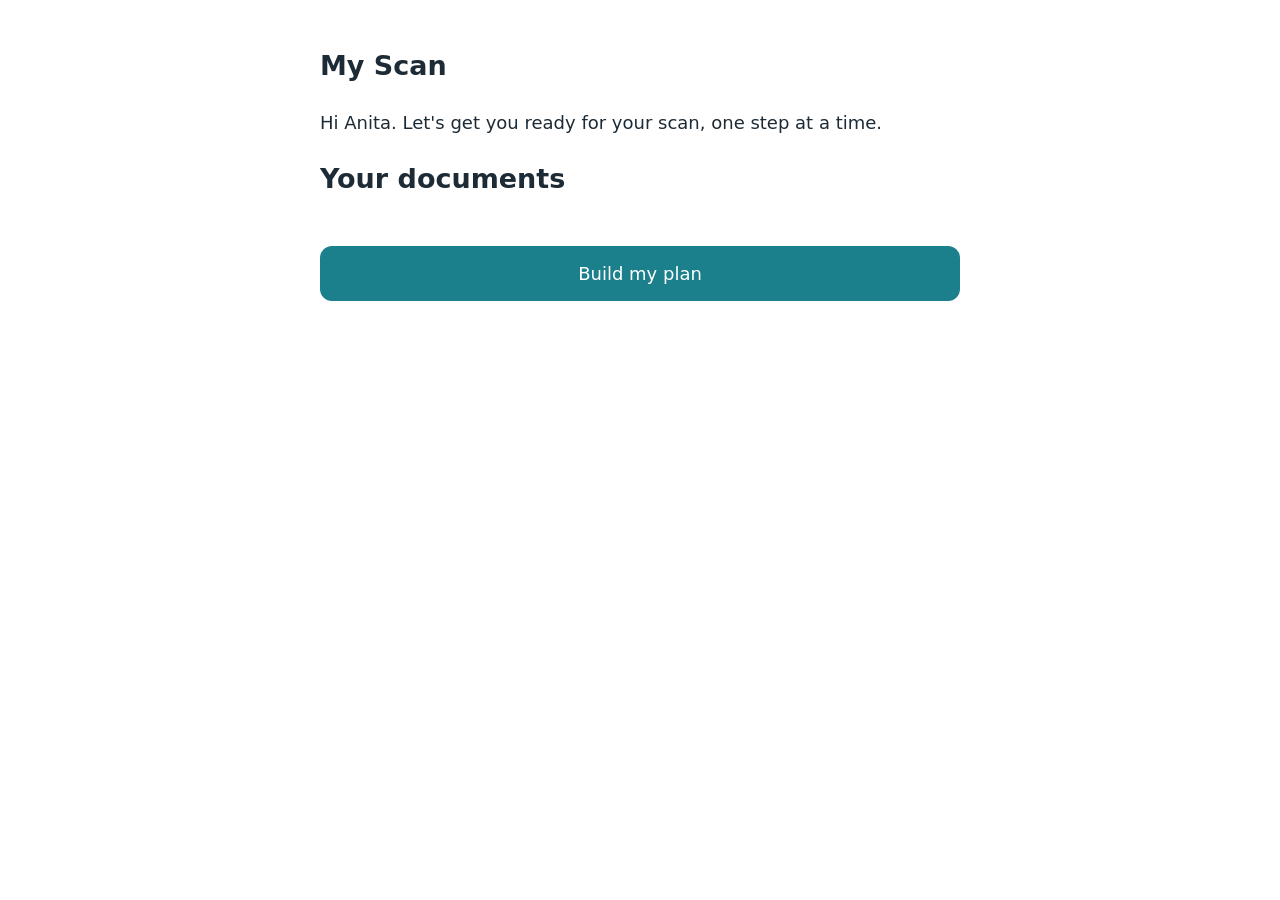
==== frontend/index.html @ e68bdf31 "Add backend scaffold, document loader and My Scan Co-authored-by: Copilot <223556219+Copilot@users.n" ====
<!doctype html>
<html lang="en">
<head>
  <meta charset="utf-8">
  <meta name="viewport" content="width=device-width, initial-scale=1">
  <title>ScanReady</title>
  <link rel="stylesheet" href="styles.css">
</head>
<body>
  <main id="app">
    <section id="screen-scan" aria-labelledby="scan-title">
      <h1 id="scan-title">My Scan</h1>
      <p class="lead">Hi Anita. Let's get you ready for your scan, one step at a time.</p>
      <h2>Your documents</h2>
      <ul id="doc-list" class="cards" aria-live="polite"></ul>
      <button id="build-plan" class="primary" type="button">Build my plan</button>
      <p id="scan-status" role="status"></p>
    </section>
  </main>
  <script src="app.js"></script>
</body>
</html>
---- frontend/styles.css ----
body { font-family: system-ui, sans-serif; font-size: 18px; line-height: 1.5; margin: 0; color: #1d2b36; background: #fff; }
#app { max-width: 640px; margin: 0 auto; padding: 24px 16px; }
.cards { list-style: none; padding: 0; margin: 0 0 24px; display: grid; gap: 12px; }
.cards li { border: 1px solid #dde5ea; border-radius: 12px; padding: 14px 16px; }
button.primary { font: inherit; padding: 14px 20px; border: 0; border-radius: 12px; background: #1b7f8c; color: #fff; cursor: pointer; width: 100%; }
button.primary:focus-visible { outline: 3px solid #1d2b36; outline-offset: 2px; }
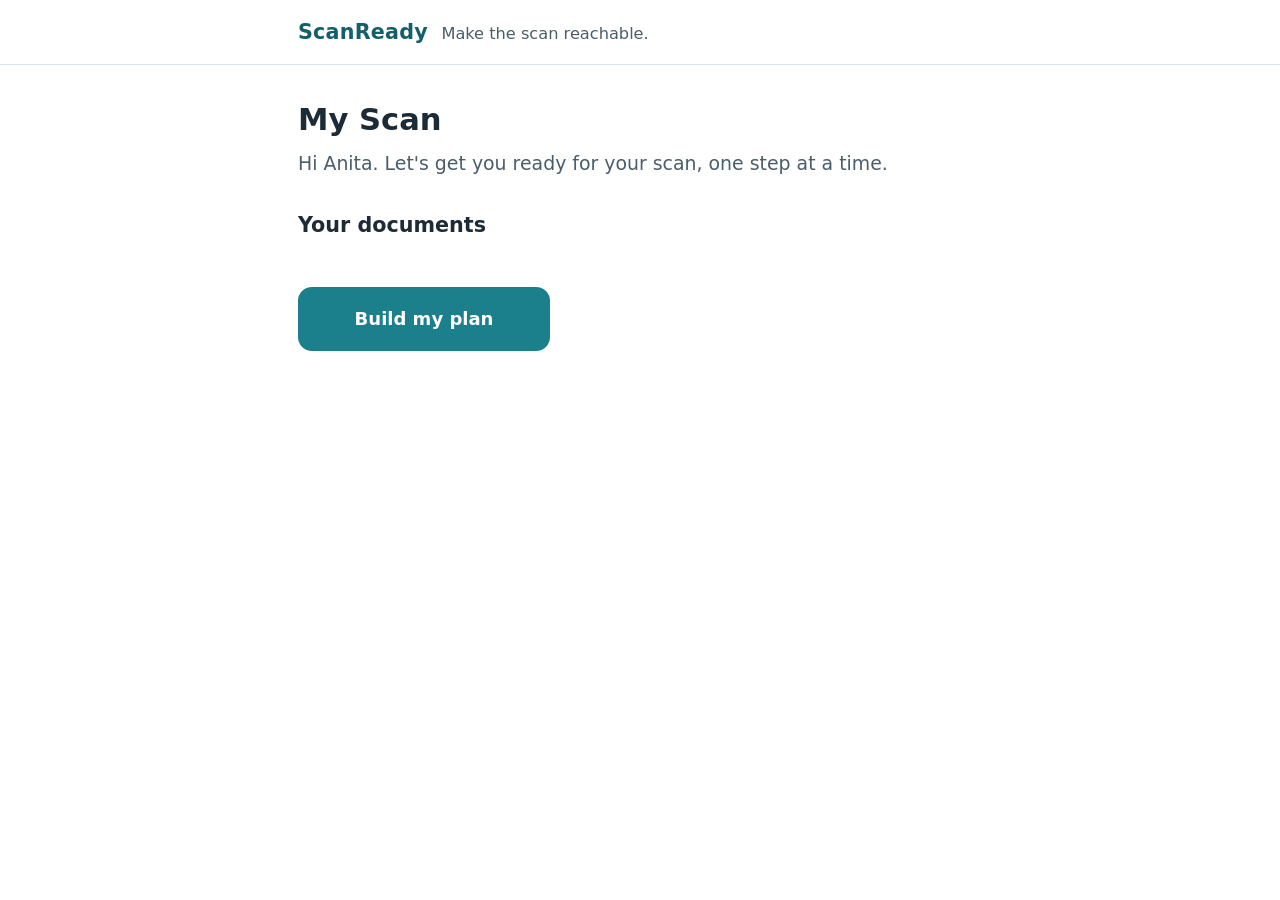
==== commit 2b4c8445: "Apply calm accessible styling Co-authored-by: Copilot <223556219+Copilot@users.noreply.github.com>" ====
--- a/frontend/index.html
+++ b/frontend/index.html
@@ -7,6 +7,12 @@
   <link rel="stylesheet" href="styles.css">
 </head>
 <body>
+  <header class="site-header">
+    <div>
+      <span class="brand">ScanReady</span>
+      <span class="tagline">Make the scan reachable.</span>
+    </div>
+  </header>
   <main id="app">
     <section id="screen-scan" aria-labelledby="scan-title">
       <h1 id="scan-title">My Scan</h1>
@@ -16,6 +22,56 @@
       <button id="build-plan" class="primary" type="button">Build my plan</button>
       <p id="scan-status" role="status"></p>
     </section>
+
+    <section id="screen-plan" aria-labelledby="plan-title" hidden>
+      <button class="link" type="button" data-go="scan">&larr; Back to My Scan</button>
+      <h1 id="plan-title" tabindex="-1">Your plan</h1>
+      <p id="plan-note" class="note" role="status" hidden></p>
+      <div id="plan-headline" class="headline"></div>
+      <p id="plan-summary" class="summary"></p>
+      <div id="plan-discrepancies"></div>
+      <h2>What needs your attention</h2>
+      <ul id="blocker-list" class="cards"></ul>
+      <h2>Before you go</h2>
+      <ul id="task-list" class="cards"></ul>
+      <h2>Have a question?</h2>
+      <form id="ask-form" class="ask">
+        <label for="ask-input">Ask about your appointment</label>
+        <input id="ask-input" type="text" autocomplete="off" placeholder="For example: Do I need to fast?">
+        <button class="primary" type="submit">Ask</button>
+      </form>
+      <div id="ask-result" role="status" aria-live="polite"></div>
+      <button id="open-barriers" class="primary" type="button">What's making this hard?</button>
+    </section>
+
+    <section id="screen-barriers" aria-labelledby="barriers-title" hidden>
+      <button class="link" type="button" data-go="plan">&larr; Back to your plan</button>
+      <h1 id="barriers-title" tabindex="-1">What's blocking you?</h1>
+      <p class="lead">Tell me what could make this appointment difficult. I'll help you ask for what you need.</p>
+      <ul id="barrier-list" class="cards options"></ul>
+      <div id="other-box" hidden>
+        <label for="other-text">Tell me a little more (optional)</label>
+        <textarea id="other-text" rows="3"></textarea>
+        <button id="other-go" class="primary" type="button">Draft my request</button>
+      </div>
+      <button class="secondary" type="button" data-go="plan">Nothing is blocking me</button>
+      <p id="barrier-status" role="status"></p>
+    </section>
+
+    <section id="screen-fix" aria-labelledby="fix-title" hidden>
+      <button class="link" type="button" data-go="barriers">&larr; Back to What's blocking you?</button>
+      <h1 id="fix-title" tabindex="-1">Fix the blocker</h1>
+      <p id="fix-barrier" class="lead"></p>
+      <div class="draft">
+        <p id="fix-subject" class="draft-subject"></p>
+        <p id="fix-body" class="draft-body"></p>
+      </div>
+      <button id="copy-request" class="primary" type="button">Copy this request</button>
+      <p id="copy-status" role="status"></p>
+      <h2>Why I wrote it this way</h2>
+      <ul id="fix-grounding" class="cards"></ul>
+      <p class="note">You can send this by phone or email. ScanReady doesn't send anything for you.</p>
+    </section>
   </main>
   <script src="app.js"></script>
 </body>
--- a/frontend/styles.css
+++ b/frontend/styles.css
@@ -1,6 +1,107 @@
-body { font-family: system-ui, sans-serif; font-size: 18px; line-height: 1.5; margin: 0; color: #1d2b36; background: #fff; }
-#app { max-width: 640px; margin: 0 auto; padding: 24px 16px; }
-.cards { list-style: none; padding: 0; margin: 0 0 24px; display: grid; gap: 12px; }
-.cards li { border: 1px solid #dde5ea; border-radius: 12px; padding: 14px 16px; }
-button.primary { font: inherit; padding: 14px 20px; border: 0; border-radius: 12px; background: #1b7f8c; color: #fff; cursor: pointer; width: 100%; }
-button.primary:focus-visible { outline: 3px solid #1d2b36; outline-offset: 2px; }
+:root {
+  --accent: #1b7f8c;
+  --accent-dark: #145f69;
+  --ink: #1d2b36;
+  --muted: #4a5d6a;
+  --line: #d6e3e8;
+  --tint: #f4f9fa;
+  --white: #ffffff;
+  --radius: 14px;
+}
+
+* { box-sizing: border-box; }
+
+html { font-size: 112.5%; }
+
+body {
+  margin: 0;
+  font-family: "Segoe UI", system-ui, -apple-system, "Helvetica Neue", Arial, sans-serif;
+  line-height: 1.55;
+  color: var(--ink);
+  background: var(--white);
+}
+
+.site-header { border-bottom: 1px solid var(--line); background: var(--white); }
+.site-header div { max-width: 40rem; margin: 0 auto; padding: 0.9rem 1rem; display: flex; align-items: baseline; gap: 0.75rem; flex-wrap: wrap; }
+.brand { font-weight: 700; font-size: 1.15rem; color: var(--accent-dark); letter-spacing: 0.01em; }
+.tagline { color: var(--muted); font-size: 0.9rem; }
+
+#app { max-width: 40rem; margin: 0 auto; padding: 1.5rem 1rem 3rem; }
+
+h1 { font-size: 1.7rem; line-height: 1.25; margin: 0.5rem 0 0.5rem; }
+h2 { font-size: 1.15rem; margin: 1.75rem 0 0.75rem; }
+h3 { font-size: 1.05rem; margin: 0 0 0.4rem; }
+h1:focus { outline: none; }
+p { margin: 0 0 0.75rem; }
+p, li, h1, h2, h3, .badge, button { overflow-wrap: anywhere; }
+.cards li { min-width: 0; }
+.lead { font-size: 1.05rem; color: var(--muted); }
+
+.cards { list-style: none; padding: 0; margin: 0 0 1.5rem; display: grid; gap: 0.75rem; }
+.cards li { border: 1px solid var(--line); border-radius: var(--radius); padding: 0.9rem 1rem; background: var(--white); }
+.cards li p:last-child { margin-bottom: 0; }
+
+.badge {
+  display: inline-flex; align-items: center; gap: 0.3rem;
+  font-size: 0.85rem; font-weight: 600;
+  padding: 0.1rem 0.7rem; margin-bottom: 0.5rem;
+  border-radius: 999px; border: 1px solid #b9d6dc; background: var(--tint); color: var(--accent-dark);
+}
+
+.source { font-size: 0.85rem; color: var(--muted); margin: 0.5rem 0 0; }
+
+.headline { border: 1px solid #b9d6dc; background: var(--tint); border-radius: var(--radius); padding: 1.1rem 1.1rem; margin-bottom: 1rem; }
+.headline p { margin: 0; }
+.headline .eyebrow { color: var(--muted); font-size: 0.9rem; }
+.headline .when { font-size: 1.45rem; font-weight: 700; line-height: 1.3; margin: 0.15rem 0; }
+.headline .arrive { font-weight: 600; color: var(--accent-dark); }
+.summary { font-size: 1.05rem; }
+
+.callout { border-left: 4px solid var(--accent); background: var(--tint); padding: 0.75rem 1rem; border-radius: 10px; margin-bottom: 1rem; }
+.callout .source { margin-bottom: 0; }
+.note { background: #fff9e8; border: 1px solid #efdca6; padding: 0.6rem 0.9rem; border-radius: 10px; font-size: 0.9rem; }
+
+button { font: inherit; cursor: pointer; }
+button.primary {
+  width: 100%; padding: 0.9rem 1.2rem; border: 2px solid var(--accent); border-radius: var(--radius);
+  background: var(--accent); color: var(--white); font-weight: 600; margin: 0.25rem 0 0.75rem;
+}
+button.primary:hover { background: var(--accent-dark); border-color: var(--accent-dark); }
+button.primary:disabled { opacity: 0.65; cursor: progress; }
+button.secondary, button.option {
+  width: 100%; padding: 0.85rem 1rem; border: 1px solid var(--line); border-radius: var(--radius);
+  background: var(--white); color: var(--ink);
+}
+button.option { text-align: left; }
+button.secondary { text-align: center; margin: 0.5rem 0 0.75rem; }
+button.secondary:hover, button.option:hover { background: var(--tint); border-color: var(--accent); }
+button.link { background: none; border: 0; color: var(--accent-dark); padding: 0.4rem 0; text-decoration: underline; }
+.options li { padding: 0; border: 0; }
+
+:focus-visible { outline: 3px solid var(--ink); outline-offset: 2px; }
+
+label { display: block; font-weight: 600; margin-bottom: 0.3rem; }
+textarea, .ask input { font: inherit; width: 100%; padding: 0.7rem 0.8rem; border: 1px solid #9fbcc4; border-radius: 12px; background: var(--white); color: var(--ink); }
+textarea { margin-bottom: 0.75rem; }
+.ask { display: grid; gap: 0.25rem; margin-bottom: 0.5rem; }
+
+.answer { border: 1px solid var(--line); border-radius: var(--radius); padding: 0.9rem 1rem; margin-bottom: 1.25rem; }
+.answer.wont-guess { background: var(--tint); border-left: 4px solid var(--accent); }
+.ask-label { font-weight: 600; margin-bottom: 0.25rem; }
+
+.draft { border: 1px solid var(--line); border-radius: var(--radius); padding: 1rem; margin-bottom: 1rem; background: var(--white); }
+.draft-subject { font-weight: 700; margin: 0 0 0.5rem; }
+.draft-body { margin: 0 0 0.5rem; white-space: pre-wrap; }
+
+[role="status"]:empty { display: none; }
+
+@media (prefers-reduced-motion: no-preference) {
+  button { transition: background 0.15s ease, border-color 0.15s ease; }
+}
+
+@media (min-width: 40rem) {
+  button.primary { width: auto; min-width: 14rem; }
+  .ask { grid-template-columns: 1fr auto; align-items: end; }
+  .ask label { grid-column: 1 / -1; }
+  .ask button.primary { margin: 0; }
+}
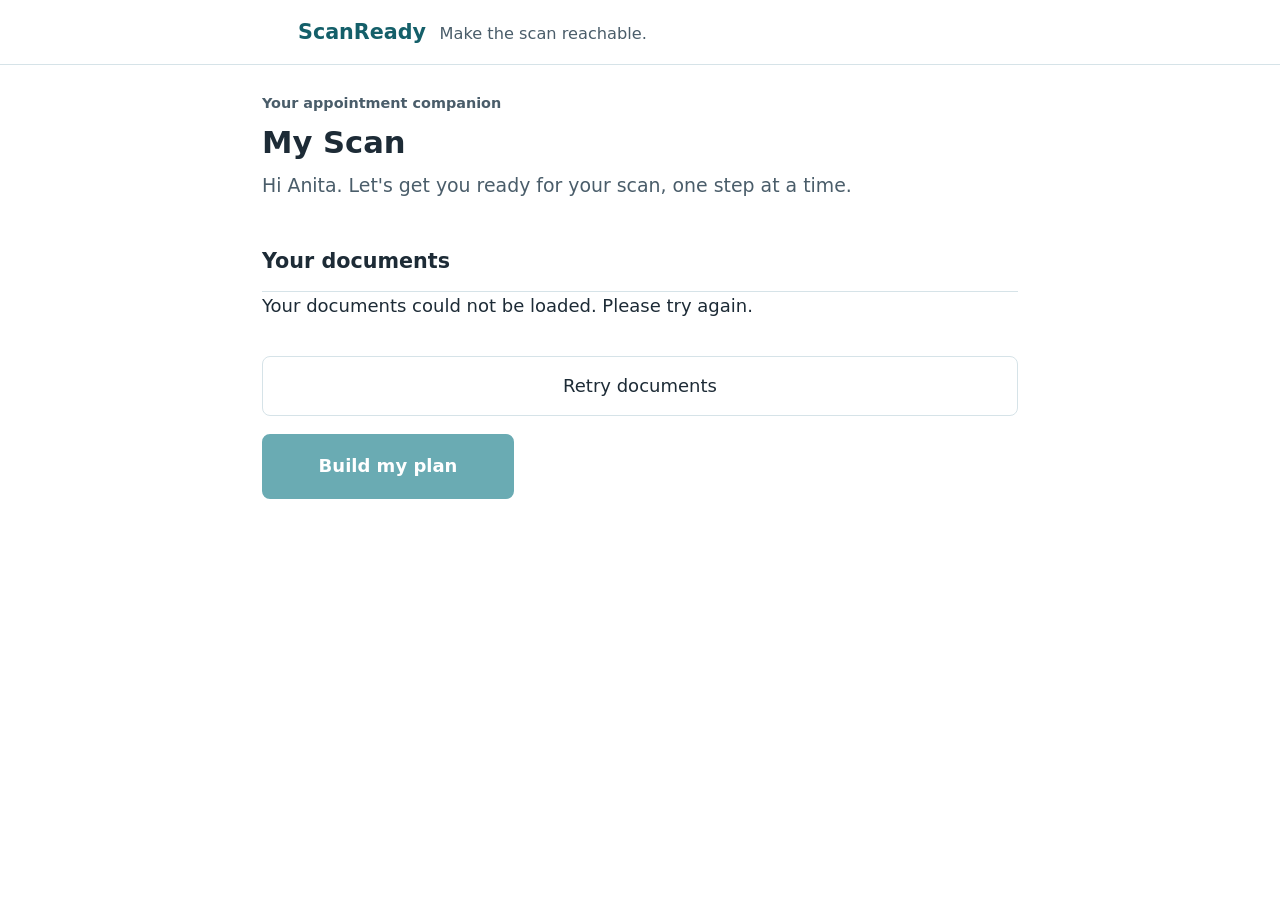
==== commit ca799b68: "Refine ScanReady demo and organize local artifacts" ====
--- a/frontend/index.html
+++ b/frontend/index.html
@@ -15,17 +15,21 @@
   </header>
   <main id="app">
     <section id="screen-scan" aria-labelledby="scan-title">
-      <h1 id="scan-title">My Scan</h1>
+      <p class="eyebrow">Your appointment companion</p>
+      <h1 id="scan-title" tabindex="-1">My Scan</h1>
       <p class="lead">Hi Anita. Let's get you ready for your scan, one step at a time.</p>
-      <h2>Your documents</h2>
+      <div class="section-heading"><h2>Your documents</h2><span id="doc-count" class="count"></span></div>
       <ul id="doc-list" class="cards" aria-live="polite"></ul>
-      <button id="build-plan" class="primary" type="button">Build my plan</button>
+      <button id="retry-documents" class="secondary" type="button" hidden>Retry documents</button>
+      <button id="build-plan" class="primary" type="button" disabled>Build my plan</button>
+      <button id="return-plan" class="secondary" type="button" data-go="plan" hidden>Return to your plan</button>
       <p id="scan-status" role="status"></p>
     </section>
 
     <section id="screen-plan" aria-labelledby="plan-title" hidden>
       <button class="link" type="button" data-go="scan">&larr; Back to My Scan</button>
       <h1 id="plan-title" tabindex="-1">Your plan</h1>
+      <div class="plan-tools"><span id="plan-origin" class="eyebrow"></span><button id="print-plan" class="link" type="button">Print plan / Save PDF</button></div>
       <p id="plan-note" class="note" role="status" hidden></p>
       <div id="plan-headline" class="headline"></div>
       <p id="plan-summary" class="summary"></p>
@@ -33,12 +37,23 @@
       <h2>What needs your attention</h2>
       <ul id="blocker-list" class="cards"></ul>
       <h2>Before you go</h2>
+      <p id="task-progress" class="source" role="status"></p>
+      <progress id="task-meter" value="0" max="1" aria-label="Preparation checklist progress"></progress>
+      <label class="filter-toggle"><input id="unfinished-only" type="checkbox"> Only unfinished tasks</label>
+      <p id="tasks-empty" class="note" hidden>No unfinished tasks. Items needing confirmation still need a reply from the center.</p>
       <ul id="task-list" class="cards"></ul>
       <h2>Have a question?</h2>
       <form id="ask-form" class="ask">
+        <label for="suggested-question">Common questions</label>
+        <select id="suggested-question">
+          <option value="">Choose a question</option>
+          <option>Do I need to fast?</option>
+          <option>What should I bring?</option>
+          <option>Can I take my usual medication?</option>
+        </select>
         <label for="ask-input">Ask about your appointment</label>
-        <input id="ask-input" type="text" autocomplete="off" placeholder="For example: Do I need to fast?">
-        <button class="primary" type="submit">Ask</button>
+        <input id="ask-input" type="text" maxlength="500" required autocomplete="off" placeholder="For example: Do I need to fast?">
+        <button id="ask-submit" class="primary" type="submit">Ask</button>
       </form>
       <div id="ask-result" role="status" aria-live="polite"></div>
       <button id="open-barriers" class="primary" type="button">What's making this hard?</button>
--- a/frontend/styles.css
+++ b/frontend/styles.css
@@ -6,7 +6,7 @@
   --line: #d6e3e8;
   --tint: #f4f9fa;
   --white: #ffffff;
-  --radius: 14px;
+  --radius: 8px;
 }
 
 * { box-sizing: border-box; }
@@ -23,10 +23,22 @@
 
 .site-header { border-bottom: 1px solid var(--line); background: var(--white); }
 .site-header div { max-width: 40rem; margin: 0 auto; padding: 0.9rem 1rem; display: flex; align-items: baseline; gap: 0.75rem; flex-wrap: wrap; }
-.brand { font-weight: 700; font-size: 1.15rem; color: var(--accent-dark); letter-spacing: 0.01em; }
+.brand { font-weight: 700; font-size: 1.15rem; color: var(--accent-dark); letter-spacing: 0; }
 .tagline { color: var(--muted); font-size: 0.9rem; }
 
-#app { max-width: 40rem; margin: 0 auto; padding: 1.5rem 1rem 3rem; }
+#app { max-width: 44rem; margin: 0 auto; padding: 1.5rem 1rem 3rem; }
+.eyebrow { color: var(--muted); font-size: 0.8rem; font-weight: 600; margin-bottom: 0.4rem; }
+.section-heading, .plan-tools { display: flex; align-items: center; justify-content: space-between; gap: 1rem; flex-wrap: wrap; }
+.section-heading h2 { margin-bottom: 0.75rem; }
+.count, .file-type { color: var(--muted); font-size: 0.75rem; }
+#doc-list { gap: 0; border-top: 1px solid var(--line); }
+#doc-list li { display: flex; align-items: center; gap: 1rem; justify-content: space-between; border: 0; border-bottom: 1px solid var(--line); border-radius: 0; padding: 0.55rem 0; }
+#doc-list .document-link { flex: 1; }
+.plan-tools { margin-bottom: 1rem; }
+.plan-tools .eyebrow { margin: 0; }
+.filter-toggle { display: flex; align-items: center; gap: 0.6rem; font-size: 0.85rem; margin: 0.75rem 0 1rem; cursor: pointer; }
+.filter-toggle input { width: 20px; height: 20px; accent-color: var(--accent); }
+progress { display: block; width: 100%; height: 10px; accent-color: var(--accent); }
 
 h1 { font-size: 1.7rem; line-height: 1.25; margin: 0.5rem 0 0.5rem; }
 h2 { font-size: 1.15rem; margin: 1.75rem 0 0.75rem; }
@@ -47,10 +59,20 @@
   padding: 0.1rem 0.7rem; margin-bottom: 0.5rem;
   border-radius: 999px; border: 1px solid #b9d6dc; background: var(--tint); color: var(--accent-dark);
 }
+.badge[data-status="Needs human confirmation"], .badge[data-status="Waiting"] { background: #fff7df; border-color: #e5ca7c; color: #71520b; }
+.badge[data-status="Needs action"] { background: #fdf0ef; border-color: #e6bab5; color: #903b34; }
 
 .source { font-size: 0.85rem; color: var(--muted); margin: 0.5rem 0 0; }
+.document-link { color: var(--accent-dark); text-underline-offset: 3px; }
+#doc-list .document-link { display: block; padding: 0.25rem 0; }
+.task-check { display: flex; align-items: flex-start; gap: 0.7rem; min-height: 44px; cursor: pointer; }
+.task-check input { flex: 0 0 24px; width: 24px; height: 24px; margin: 0.2rem 0 0; accent-color: var(--accent); }
+.task-title { min-width: 0; }
+.task-done .task-title { text-decoration: line-through; color: var(--muted); }
+.task-done { background: var(--tint) !important; }
+#task-progress { margin-bottom: 0.75rem; }
 
-.headline { border: 1px solid #b9d6dc; background: var(--tint); border-radius: var(--radius); padding: 1.1rem 1.1rem; margin-bottom: 1rem; }
+.headline { border: 0; border-left: 4px solid var(--accent); background: var(--tint); border-radius: 0; padding: 1.1rem; margin-bottom: 1rem; }
 .headline p { margin: 0; }
 .headline .eyebrow { color: var(--muted); font-size: 0.9rem; }
 .headline .when { font-size: 1.45rem; font-weight: 700; line-height: 1.3; margin: 0.15rem 0; }
@@ -68,6 +90,7 @@
 }
 button.primary:hover { background: var(--accent-dark); border-color: var(--accent-dark); }
 button.primary:disabled { opacity: 0.65; cursor: progress; }
+button:disabled { opacity: 0.65; cursor: progress; }
 button.secondary, button.option {
   width: 100%; padding: 0.85rem 1rem; border: 1px solid var(--line); border-radius: var(--radius);
   background: var(--white); color: var(--ink);
@@ -81,7 +104,7 @@
 :focus-visible { outline: 3px solid var(--ink); outline-offset: 2px; }
 
 label { display: block; font-weight: 600; margin-bottom: 0.3rem; }
-textarea, .ask input { font: inherit; width: 100%; padding: 0.7rem 0.8rem; border: 1px solid #9fbcc4; border-radius: 12px; background: var(--white); color: var(--ink); }
+textarea, .ask input, .ask select { font: inherit; width: 100%; min-width: 0; padding: 0.7rem 0.8rem; border: 1px solid #9fbcc4; border-radius: 8px; background: var(--white); color: var(--ink); }
 textarea { margin-bottom: 0.75rem; }
 .ask { display: grid; gap: 0.25rem; margin-bottom: 0.5rem; }
 
@@ -94,6 +117,7 @@
 .draft-body { margin: 0 0 0.5rem; white-space: pre-wrap; }
 
 [role="status"]:empty { display: none; }
+[hidden] { display: none !important; }
 
 @media (prefers-reduced-motion: no-preference) {
   button { transition: background 0.15s ease, border-color 0.15s ease; }
@@ -103,5 +127,16 @@
   button.primary { width: auto; min-width: 14rem; }
   .ask { grid-template-columns: 1fr auto; align-items: end; }
   .ask label { grid-column: 1 / -1; }
+  .ask select { grid-column: 1 / -1; margin-bottom: 0.5rem; }
   .ask button.primary { margin: 0; }
 }
+
+@media print {
+  body { font-size: 10pt; }
+  #app { max-width: none; padding: 0; }
+  button, .plan-tools, .filter-toggle, #tasks-empty, #screen-plan > h2:last-of-type, #ask-form, #ask-result { display: none !important; }
+  #task-list > li[hidden] { display: block !important; }
+  .cards li, .headline, .callout { break-inside: avoid; }
+  .source { color: #333; }
+  a { color: #111; }
+}
